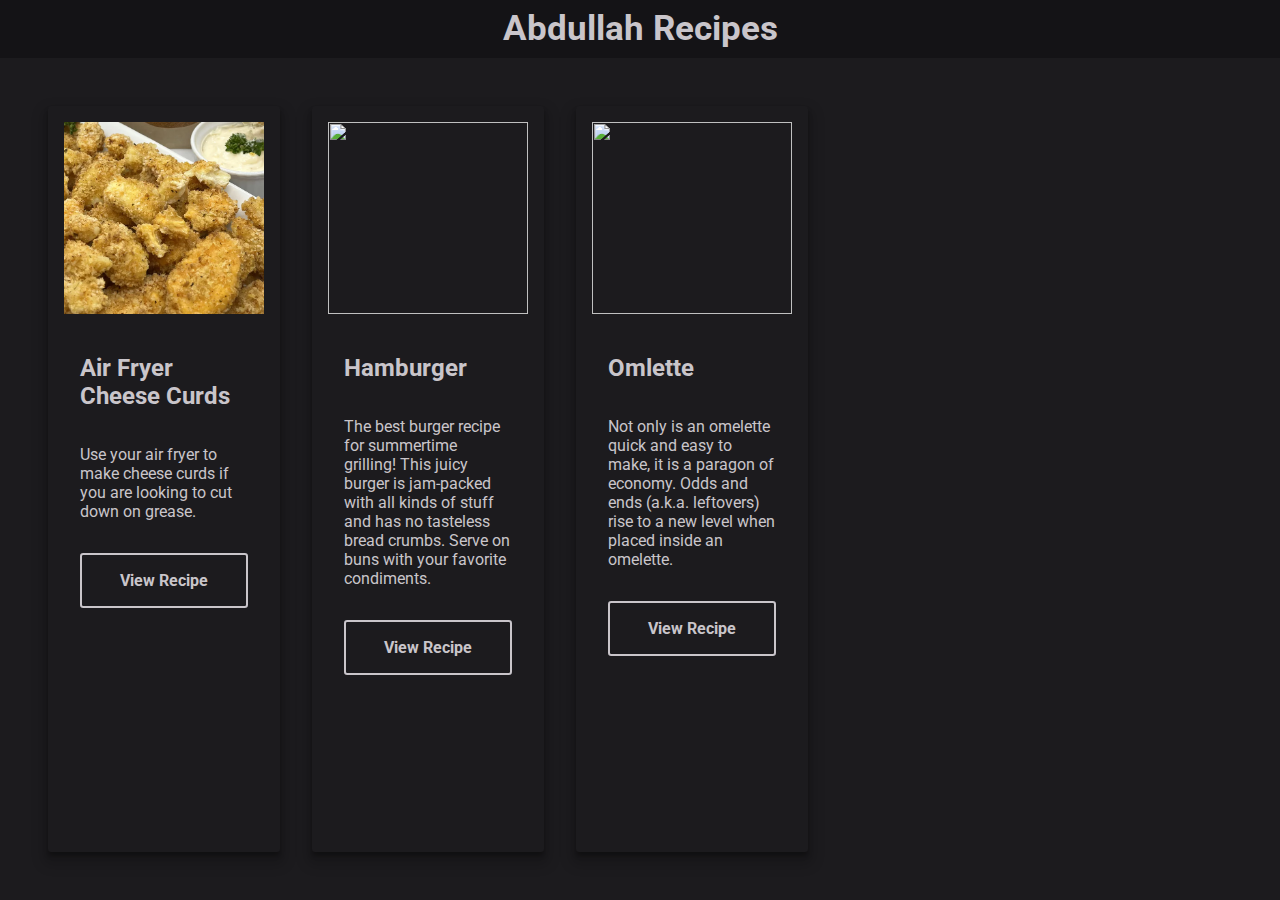
==== index.html @ e9747d00 "simplified divs, lf diff colors" ====
<!DOCTYPE html>
<html lang="en">
  <head>
    <meta charset="UTF-8" />
    <meta http-equiv="X-UA-Compatible" content="IE=edge" />
    <meta name="viewport" content="width=device-width, initial-scale=1.0" />
    <link rel="stylesheet" href="style.css" />
    <link
      rel="stylesheet"
      href="https://cdnjs.cloudflare.com/ajax/libs/font-awesome/4.7.0/css/font-awesome.min.css"
    />

    <title>Odin Recipes</title>
  </head>
  <body>
    <!-- <h1>Odin Recipes</h1>
    <ul>
        <li><a href="./recipes/omlette.html"">omlette</a></li>
        <li><a href="./recipes/air-fryer-cheesecurds.html">Air Fryer Cheese Curds</a></li>
        <li><a href="./recipes/hamburger.html">Hamburger</a></li>
    </ul> -->

    <!-- <div class="title-bar">
      <p class="title-text">Abdullah's Recipes</p>
    </div> -->

    <div class="header">Abdullah Recipes</div>

    <!-- <div class="search-container">
      <div class="search-bar">
        <input
          type="text"
          onfocus="this.value=''"
          value="Search"
          onblur="this.value='Search'"
          class="search-box search-text"
        />
        <button class="search-button"><i class="fa fas fa-search"></i></button>
      </div>
    </div> -->

    <div class="body">
      <div class="card-container">
        <div class="card">
          <div class="card-body">
            <img src="../images/cheesecurds.webp" class="card-image" />
            <h2 class="card-title">Air Fryer Cheese Curds</h2>
            <p class="card-description">
              Use your air fryer to make cheese curds if you are looking to cut
              down on grease.
            </p>
          </div>
          <button class="card-button">View Recipe</button>
        </div>

        <div class="card">
          <div class="card-body">
            <img src="../images/hamburger.webp" class="card-image" />
            <h2 class="card-title">Hamburger</h2>
            <p class="card-description">
              The best burger recipe for summertime grilling! This juicy burger
              is jam-packed with all kinds of stuff and has no tasteless bread
              crumbs. Serve on buns with your favorite condiments.
            </p>
          </div>
          <button class="card-button">View Recipe</button>
        </div>

        <div class="card">
          <div class="card-body">
            <img src="../images/omlette.jpg" class="card-image" />
            <h2 class="card-title">Omlette</h2>
            <p class="card-description">
              Not only is an omelette quick and easy to make, it is a paragon of
              economy. Odds and ends (a.k.a. leftovers) rise to a new level when
              placed inside an omelette.
            </p>
          </div>
          <button class="card-button">View Recipe</button>
        </div>
      </div>
    </div>
  </body>
</html>
---- style.css ----
@import url("https://fonts.googleapis.com/css?family=Roboto:400");

:root {
  --m-3-sys-dark-background: #1c1b1e;
  --m-3-sys-dark-surface: #141316;
  --m-3-sys-dark-on-surface: #c9c5ca;
  --m-3-sys-dark-surface-variant: #48454e;
  --m-3-sys-dark-surface-variant-on-hover: #2a292e;

  --radius: 0.2rem;
}
*::after {
  box-sizing: border-box;
  margin: 0;
  padding: 0;
}

body {
  background: var(--m-3-sys-dark-background);
  font-family: Roboto;
  margin: 0;
  min-height: 100vh;
}

.header {
  display: flex;
  height: 2rem;
  background: var(--m-3-sys-dark-surface);
  padding: 0.8rem;

  align-items: center;
  justify-content: center;

  color: var(--m-3-sys-dark-on-surface);
  font-size: 35px;
  font-family: Roboto;
  font-weight: 700;
}

body {
  display: flex;
  flex-direction: column;
}

.body {
  flex: 1;
  display: flex;
  /* align-items: center; */
}

.card-container {
  /* font-family: Roboto; */
  color: var(--m-3-sys-dark-on-surface);
  margin: 1rem;
  padding: 1rem;
  display: flex;
  flex-direction: row;
  flex-wrap: wrap;
  /* align-items: center; */
  justify-content: space-evenly;
  /* grid-template-columns: repeat(auto-fit, minmax(12rem, 16rem)); */
  /* grid-gap: 2rem; */
  /* justify-content: center; */
}

.card {
  width: 200px;
  padding: 1rem;
  margin: 1rem;
  overflow: hidden;
  border-radius: var(--radius);
  display: flex;
  flex-direction: column;
  /* justify-content: space-between; */
  cursor: pointer;
  transition: transform 200ms ease-in;  
  
  &:hover {
    transform: scale(1.02);
  }

  /* M3/Elevation Dark/5 */
  box-shadow: 0px 4px 4px 0px rgba(0, 0, 0, 0.3),
    0px 8px 12px 6px rgba(0, 0, 0, 0.15);
}

.card-image{
  height: 12rem;
  width: 100%;
  object-fit: cover;
}

.card-title{
  padding: 1rem;
}

.card-description{
    padding: 0 1rem;
}

.card-button{
  padding: 1rem;
  font-family: inherit;
  font-weight: bold;
  font-size: 1rem;
  margin: 1rem;
  border: 2px solid var(--m-3-sys-dark-on-surface);
  background: transparent;
  color: var(--m-3-sys-dark-on-surface);
  border-radius: var(--radius);
  transition: background 200ms ease-in,
  color 200ms ease-in;

  &:hover {
    background: var(--m-3-sys-dark-surface-variant-on-hover);
    color: white;
  }
}

.search-container {
  display: flex;
  overflow: hidden;
  padding: 20px;
  background: var(--m-3-sys-dark-surface);
  flex-direction: column;
  align-items: center;
  gap: 10px;
  align-self: stretch;
}

.search-bar {
  display: flex;
  padding: 8px 12px;
  align-items: center;
  gap: 10px;
  border-radius: 16px;
  background: var(--m-3-sys-dark-surface);
}

.search-box {
  display: flex;
  width: 250px;
  padding: 6px 14px;
  justify-content: space-between;
  align-items: flex-start;
  border-radius: 16px;
  background: var(--m-3-sys-dark-surface-variant);
  /* M3/Elevation Dark/1 */
  /* box-shadow: 0px 1px 2px 0px rgba(0, 0, 0, 0.3),
    0px 1px 3px 1px rgba(0, 0, 0, 0.15); */
}

.search-icon {
  src: "./public/images/search-icon.svg";
  display: flex;
  width: 32px;
  height: 32px;
  justify-content: center;
  align-items: center;
  color: var(--m-3-sys-dark-on-surface);
}

.search-text {
  color: var(--m-3-sys-dark-on-surface, #c9c5ca);
  text-align: center;
  font-size: 24px;
  font-family: Roboto;
}

.search-button {
  background-color: var(--m-3-sys-dark-surface-variant);
  border-radius: 16px;
  border: none;
  color: var(--m-3-sys-dark-on-surface);
  padding: 12px 16px;
  font-size: 20 px;
  cursor: pointer;
}

.search-button:hover {
  background-color: var(--m-3-sys-dark-surface-variant-on-hover);
}
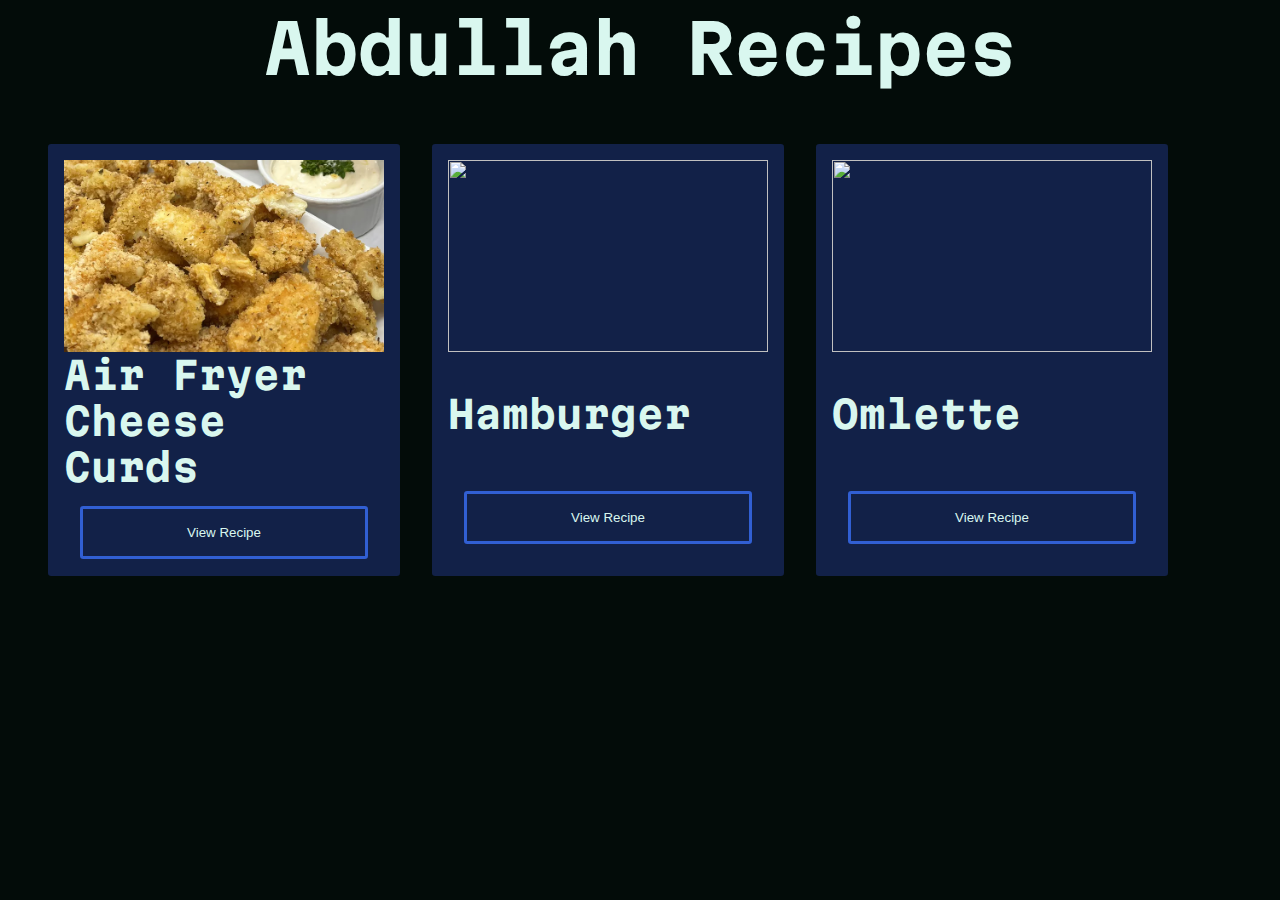
==== commit f5a48027: "updated colors, removed extra things, cleaned up" ====
--- a/index.html
+++ b/index.html
@@ -1,84 +1,54 @@
 <!DOCTYPE html>
 <html lang="en">
-  <head>
-    <meta charset="UTF-8" />
-    <meta http-equiv="X-UA-Compatible" content="IE=edge" />
-    <meta name="viewport" content="width=device-width, initial-scale=1.0" />
-    <link rel="stylesheet" href="style.css" />
-    <link
-      rel="stylesheet"
-      href="https://cdnjs.cloudflare.com/ajax/libs/font-awesome/4.7.0/css/font-awesome.min.css"
-    />
+	<head>
+		<meta charset="UTF-8" />
+		<meta http-equiv="X-UA-Compatible" content="IE=edge" />
+		<meta name="viewport" content="width=device-width, initial-scale=1.0" />
+		<link rel="stylesheet" href="style.css" />
 
-    <title>Odin Recipes</title>
-  </head>
-  <body>
-    <!-- <h1>Odin Recipes</h1>
-    <ul>
-        <li><a href="./recipes/omlette.html"">omlette</a></li>
-        <li><a href="./recipes/air-fryer-cheesecurds.html">Air Fryer Cheese Curds</a></li>
-        <li><a href="./recipes/hamburger.html">Hamburger</a></li>
-    </ul> -->
+		<title>Odin Recipes</title>
+	</head>
+	<body>
+		<div class="header">
+			<h1>Abdullah Recipes</h1>
+		</div>
 
-    <!-- <div class="title-bar">
-      <p class="title-text">Abdullah's Recipes</p>
-    </div> -->
+		<div class="body">
+			<div class="card-container">
+				<div class="card">
+					<img src="./images/cheesecurds.webp" class="card-image" />
+					<h3 class="card-title">Air Fryer Cheese Curds</h3>
+					<!-- <p class="card-description">
+							Use your air fryer to make cheese curds if you are looking to cut
+							down on grease.
+						</p> -->
+					<button class="card-button">View Recipe</button>
+				</div>
 
-    <div class="header">Abdullah Recipes</div>
+				<div class="card">
+					<img src="./images/hamburger.webp" class="card-image" />
+					<h3 class="card-title">Hamburger</h3>
+					<!-- <p class="card-description">
+							The best burger recipe for summertime grilling! This juicy burger
+							is jam-packed with all kinds of stuff and has no tasteless bread
+							crumbs. Serve on buns with your favorite condiments.
+						</p> -->
 
-    <!-- <div class="search-container">
-      <div class="search-bar">
-        <input
-          type="text"
-          onfocus="this.value=''"
-          value="Search"
-          onblur="this.value='Search'"
-          class="search-box search-text"
-        />
-        <button class="search-button"><i class="fa fas fa-search"></i></button>
-      </div>
-    </div> -->
+					<button class="card-button">View Recipe</button>
+				</div>
 
-    <div class="body">
-      <div class="card-container">
-        <div class="card">
-          <div class="card-body">
-            <img src="../images/cheesecurds.webp" class="card-image" />
-            <h2 class="card-title">Air Fryer Cheese Curds</h2>
-            <p class="card-description">
-              Use your air fryer to make cheese curds if you are looking to cut
-              down on grease.
-            </p>
-          </div>
-          <button class="card-button">View Recipe</button>
-        </div>
+				<div class="card">
+					<img src="./images/omlette.jpg" class="card-image" />
+					<h3 class="card-title">Omlette</h3>
+					<!-- <p class="card-description">
+							Not only is an omelette quick and easy to make, it is a paragon of
+							economy. Odds and ends (a.k.a. leftovers) rise to a new level when
+							placed inside an omelette.
+						</p> -->
 
-        <div class="card">
-          <div class="card-body">
-            <img src="../images/hamburger.webp" class="card-image" />
-            <h2 class="card-title">Hamburger</h2>
-            <p class="card-description">
-              The best burger recipe for summertime grilling! This juicy burger
-              is jam-packed with all kinds of stuff and has no tasteless bread
-              crumbs. Serve on buns with your favorite condiments.
-            </p>
-          </div>
-          <button class="card-button">View Recipe</button>
-        </div>
-
-        <div class="card">
-          <div class="card-body">
-            <img src="../images/omlette.jpg" class="card-image" />
-            <h2 class="card-title">Omlette</h2>
-            <p class="card-description">
-              Not only is an omelette quick and easy to make, it is a paragon of
-              economy. Odds and ends (a.k.a. leftovers) rise to a new level when
-              placed inside an omelette.
-            </p>
-          </div>
-          <button class="card-button">View Recipe</button>
-        </div>
-      </div>
-    </div>
-  </body>
+					<button class="card-button">View Recipe</button>
+				</div>
+			</div>
+		</div>
+	</body>
 </html>
--- a/style.css
+++ b/style.css
@@ -1,182 +1,144 @@
-@import url("https://fonts.googleapis.com/css?family=Roboto:400");
+@import url('https://fonts.googleapis.com/css?family=Martian+Mono');
+
+body {
+	font-family: 'Martian Mono';
+	font-weight: 400;
+}
+
+h1,
+h2,
+h3,
+h4,
+h5 {
+	font-family: 'Martian Mono';
+	font-weight: 700;
+}
+
+html {
+	font-size: 100%;
+} /* 16px */
+
+h1 {
+	font-size: 4.21rem; /* 67.36px */
+}
+
+h2 {
+	font-size: 3.158rem; /* 50.56px */
+}
+
+h3 {
+	font-size: 2.369rem; /* 37.92px */
+}
+
+h4 {
+	font-size: 1.777rem; /* 28.48px */
+}
+
+h5 {
+	font-size: 1.333rem; /* 21.28px */
+}
+
+small {
+	font-size: 0.75rem; /* 12px */
+}
 
 :root {
-  --m-3-sys-dark-background: #1c1b1e;
-  --m-3-sys-dark-surface: #141316;
-  --m-3-sys-dark-on-surface: #c9c5ca;
-  --m-3-sys-dark-surface-variant: #48454e;
-  --m-3-sys-dark-surface-variant-on-hover: #2a292e;
-
-  --radius: 0.2rem;
+	--text: #d9f7ef;
+	--background: #030c09;
+	/* --background: #010403; */
+	--primary: #57bfdb;
+	--secondary: #122148;
+	/* --secondary: #0a142e; */
+	--accent: #315fd3;
+	--radius: 0.2rem;
 }
 *::after {
-  box-sizing: border-box;
-  margin: 0;
-  padding: 0;
+	box-sizing: border-box;
+	margin: 0;
+	padding: 0;
 }
 
 body {
-  background: var(--m-3-sys-dark-background);
-  font-family: Roboto;
-  margin: 0;
-  min-height: 100vh;
+	background: var(--background);
+	margin: 0;
+	min-height: 100vh;
 }
 
 .header {
-  display: flex;
-  height: 2rem;
-  background: var(--m-3-sys-dark-surface);
-  padding: 0.8rem;
-
-  align-items: center;
-  justify-content: center;
-
-  color: var(--m-3-sys-dark-on-surface);
-  font-size: 35px;
-  font-family: Roboto;
-  font-weight: 700;
+	display: flex;
+	height: 2rem;
+	background: var(--background);
+	padding: 2rem;
+	align-items: center;
+	justify-content: center;
+	color: var(--text);
 }
 
 body {
-  display: flex;
-  flex-direction: column;
+	display: flex;
+	flex-direction: column;
 }
 
 .body {
-  flex: 1;
-  display: flex;
-  /* align-items: center; */
+	flex: 1;
+	display: flex;
 }
 
 .card-container {
-  /* font-family: Roboto; */
-  color: var(--m-3-sys-dark-on-surface);
-  margin: 1rem;
-  padding: 1rem;
-  display: flex;
-  flex-direction: row;
-  flex-wrap: wrap;
-  /* align-items: center; */
-  justify-content: space-evenly;
-  /* grid-template-columns: repeat(auto-fit, minmax(12rem, 16rem)); */
-  /* grid-gap: 2rem; */
-  /* justify-content: center; */
+	color: var(--text);
+	margin: 1rem;
+	padding: 1rem;
+	display: flex;
+	flex-direction: row;
+	flex-wrap: wrap;
+	justify-content: space-evenly;
 }
 
 .card {
-  width: 200px;
-  padding: 1rem;
-  margin: 1rem;
-  overflow: hidden;
-  border-radius: var(--radius);
-  display: flex;
-  flex-direction: column;
-  /* justify-content: space-between; */
-  cursor: pointer;
-  transition: transform 200ms ease-in;  
-  
-  &:hover {
-    transform: scale(1.02);
-  }
+	background-color: var(--secondary);
+	width: 20rem;
+	height: 25rem;
+	padding: 1rem;
+	margin: 1rem;
+	overflow: hidden;
+	border-radius: var(--radius);
+	display: flex;
+	flex-direction: column;
+	justify-content: space-between;
+	cursor: pointer;
+	transition: transform 200ms ease-in;
 
-  /* M3/Elevation Dark/5 */
-  box-shadow: 0px 4px 4px 0px rgba(0, 0, 0, 0.3),
-    0px 8px 12px 6px rgba(0, 0, 0, 0.15);
+	&:hover {
+		transform: scale(1.02);
+	}
 }
 
-.card-image{
-  height: 12rem;
-  width: 100%;
-  object-fit: cover;
+.card-image {
+	height: 12rem;
+	width: 100%;
+	object-fit: cover;
 }
 
-.card-title{
-  padding: 1rem;
+.card-title {
+	padding: 0;
+	margin: 0;
 }
 
-.card-description{
-    padding: 0 1rem;
+.card-description {
+	padding: 0 1rem;
 }
 
-.card-button{
-  padding: 1rem;
-  font-family: inherit;
-  font-weight: bold;
-  font-size: 1rem;
-  margin: 1rem;
-  border: 2px solid var(--m-3-sys-dark-on-surface);
-  background: transparent;
-  color: var(--m-3-sys-dark-on-surface);
-  border-radius: var(--radius);
-  transition: background 200ms ease-in,
-  color 200ms ease-in;
+.card-button {
+	padding: 1rem;
+	margin: 1rem;
+	border: 0.2rem solid var(--accent);
+	background: transparent;
+	color: var(--text);
+	border-radius: var(--radius);
+	transition: background 200ms ease-in, color 200ms ease-in;
 
-  &:hover {
-    background: var(--m-3-sys-dark-surface-variant-on-hover);
-    color: white;
-  }
+	&:hover {
+		background: var(--accent);
+		color: var(--secondary);
+	}
 }
-
-.search-container {
-  display: flex;
-  overflow: hidden;
-  padding: 20px;
-  background: var(--m-3-sys-dark-surface);
-  flex-direction: column;
-  align-items: center;
-  gap: 10px;
-  align-self: stretch;
-}
-
-.search-bar {
-  display: flex;
-  padding: 8px 12px;
-  align-items: center;
-  gap: 10px;
-  border-radius: 16px;
-  background: var(--m-3-sys-dark-surface);
-}
-
-.search-box {
-  display: flex;
-  width: 250px;
-  padding: 6px 14px;
-  justify-content: space-between;
-  align-items: flex-start;
-  border-radius: 16px;
-  background: var(--m-3-sys-dark-surface-variant);
-  /* M3/Elevation Dark/1 */
-  /* box-shadow: 0px 1px 2px 0px rgba(0, 0, 0, 0.3),
-    0px 1px 3px 1px rgba(0, 0, 0, 0.15); */
-}
-
-.search-icon {
-  src: "./public/images/search-icon.svg";
-  display: flex;
-  width: 32px;
-  height: 32px;
-  justify-content: center;
-  align-items: center;
-  color: var(--m-3-sys-dark-on-surface);
-}
-
-.search-text {
-  color: var(--m-3-sys-dark-on-surface, #c9c5ca);
-  text-align: center;
-  font-size: 24px;
-  font-family: Roboto;
-}
-
-.search-button {
-  background-color: var(--m-3-sys-dark-surface-variant);
-  border-radius: 16px;
-  border: none;
-  color: var(--m-3-sys-dark-on-surface);
-  padding: 12px 16px;
-  font-size: 20 px;
-  cursor: pointer;
-}
-
-.search-button:hover {
-  background-color: var(--m-3-sys-dark-surface-variant-on-hover);
-}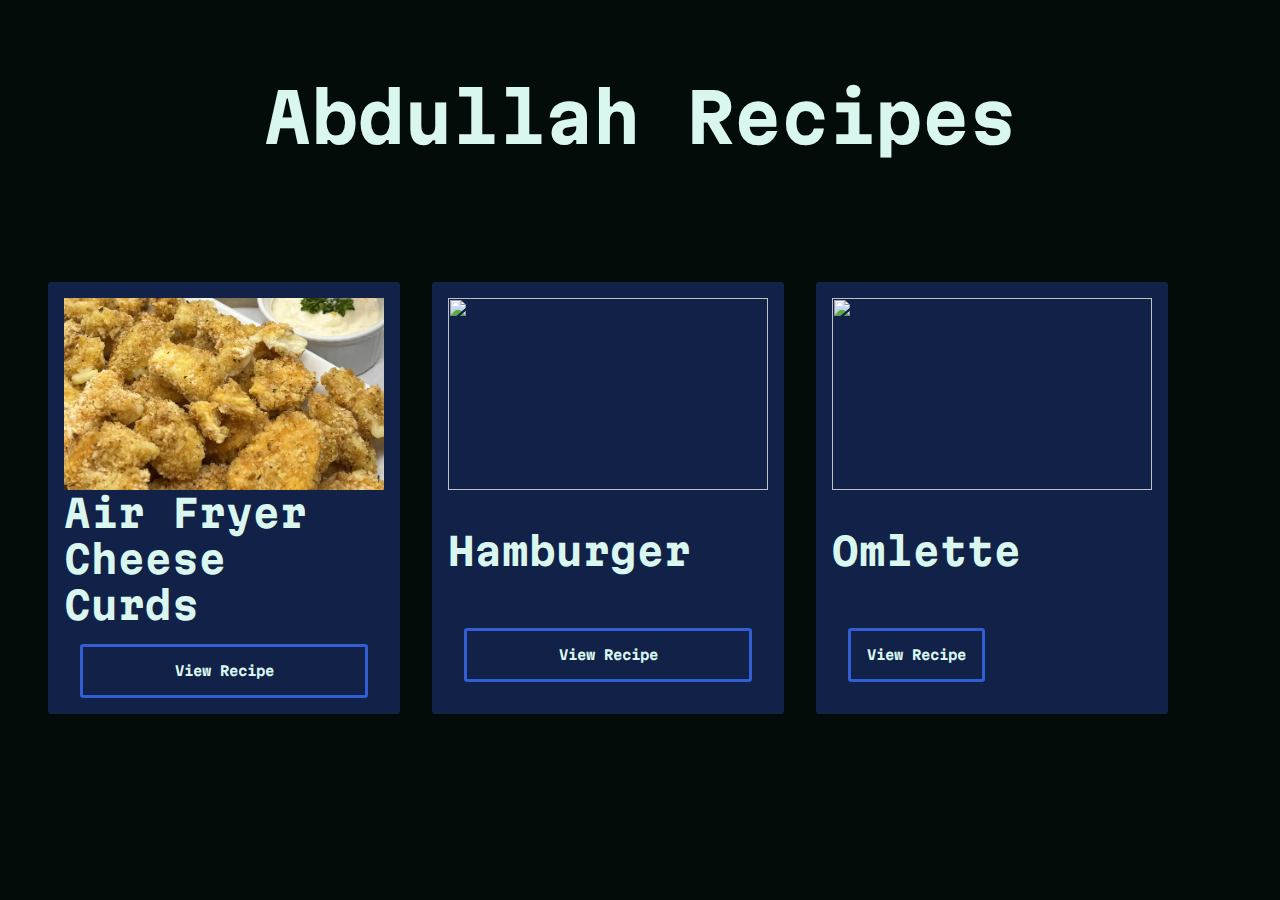
==== commit efa57f4b: "something i guess" ====
--- a/index.html
+++ b/index.html
@@ -46,7 +46,9 @@
 							placed inside an omelette.
 						</p> -->
 
-					<button class="card-button">View Recipe</button>
+					<a href="./recipes/omlette.html"
+						><button class="card-button">View Recipe</button></a
+					>
 				</div>
 			</div>
 		</div>
--- a/style.css
+++ b/style.css
@@ -9,7 +9,11 @@
 h2,
 h3,
 h4,
-h5 {
+h5,
+body,
+input,
+textarea,
+button {
 	font-family: 'Martian Mono';
 	font-weight: 700;
 }
@@ -66,7 +70,8 @@
 
 .header {
 	display: flex;
-	height: 2rem;
+	flex-direction: column;
+	/* height: 2rem; */
 	background: var(--background);
 	padding: 2rem;
 	align-items: center;
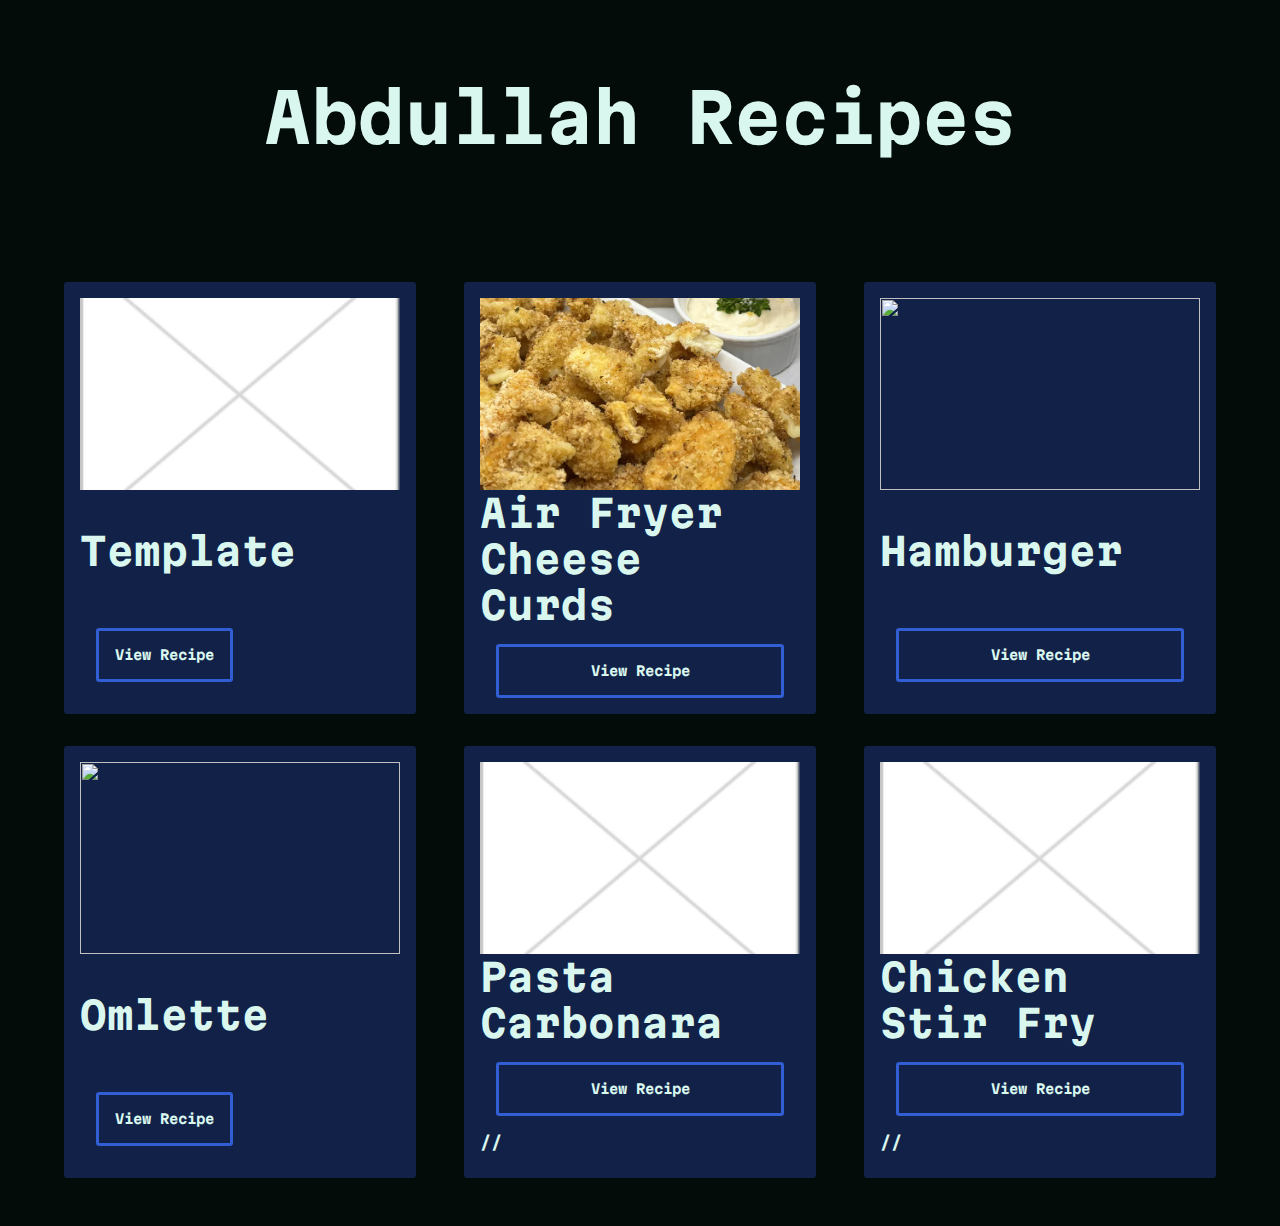
==== commit 35d53047: "testing" ====
--- a/index.html
+++ b/index.html
@@ -14,7 +14,14 @@
 		</div>
 
 		<div class="body">
-			<div class="card-container">
+			<div class="card-container" id="card-container">
+				<div class="card">
+					<img src="./images/template_image.png" class="card-image" />
+					<h3 class="card-title">Template</h3>
+					<a href="./recipes/template_page.html"
+						><button class="card-button">View Recipe</button></a
+					>
+				</div>
 				<div class="card">
 					<img src="./images/cheesecurds.webp" class="card-image" />
 					<h3 class="card-title">Air Fryer Cheese Curds</h3>
@@ -52,5 +59,6 @@
 				</div>
 			</div>
 		</div>
+		<script src="scripts.js"></script>
 	</body>
 </html>
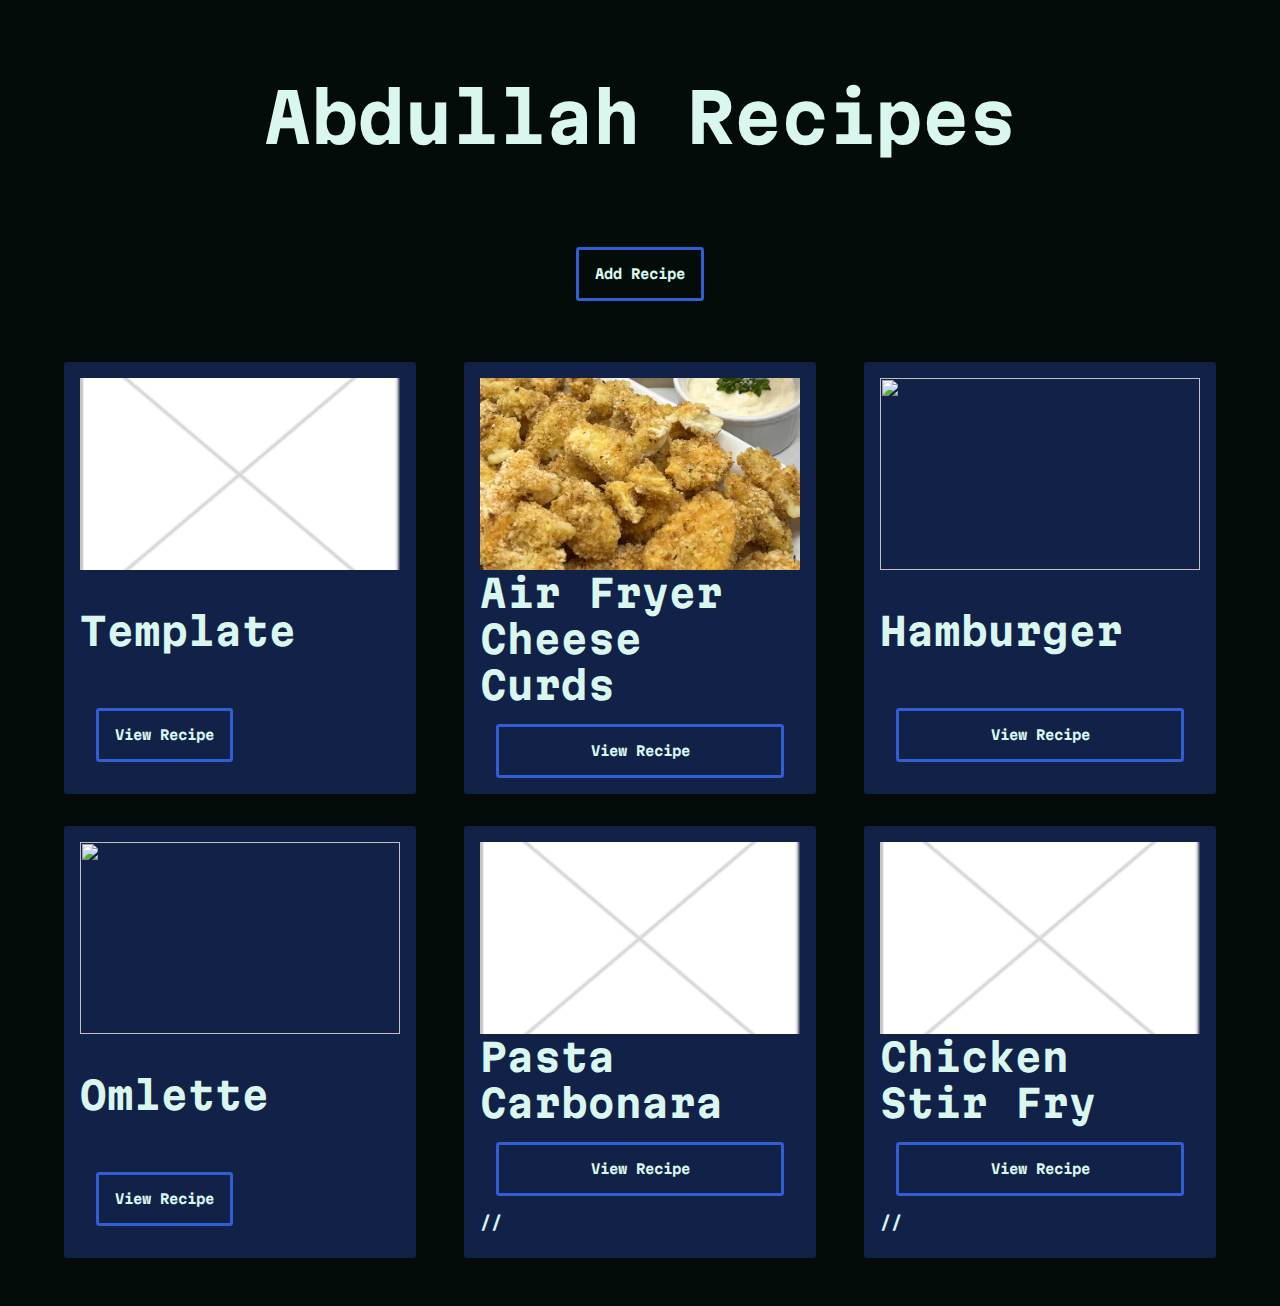
==== commit 057a5d7f: "done button for new recipe" ====
--- a/index.html
+++ b/index.html
@@ -14,6 +14,20 @@
 		</div>
 
 		<div class="body">
+			<div
+				style="
+					height: 5rem;
+					/* background-color: white; */
+					display: flex;
+					flex-direction: row;
+					justify-content: center;
+					align-items: center;
+				"
+			>
+				<button class="card-button" id="add-recipe" onclick="addRecipe()">
+					Add Recipe
+				</button>
+			</div>
 			<div class="card-container" id="card-container">
 				<div class="card">
 					<img src="./images/template_image.png" class="card-image" />
--- a/style.css
+++ b/style.css
@@ -70,7 +70,7 @@
 
 .header {
 	display: flex;
-	flex-direction: column;
+	flex-direction: row;
 	/* height: 2rem; */
 	background: var(--background);
 	padding: 2rem;
@@ -87,6 +87,7 @@
 .body {
 	flex: 1;
 	display: flex;
+	flex-direction: column;
 }
 
 .card-container {
